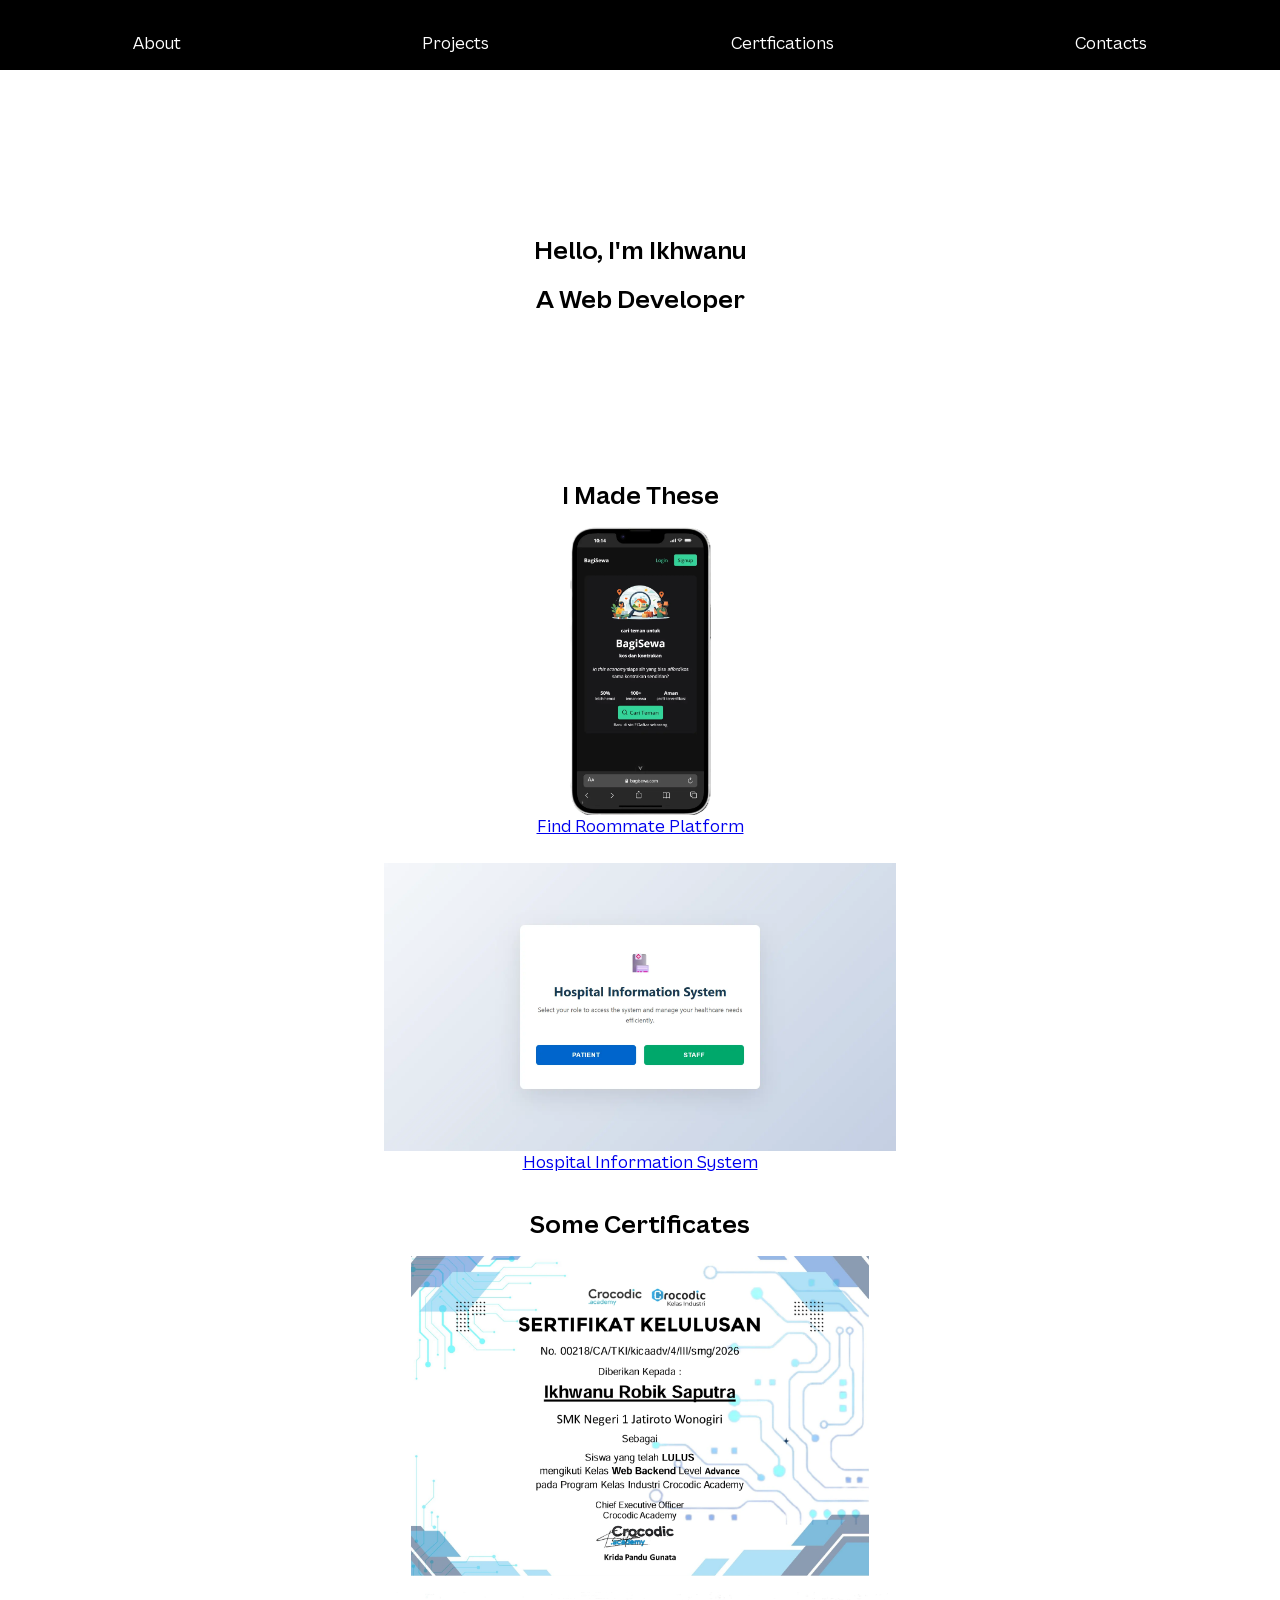
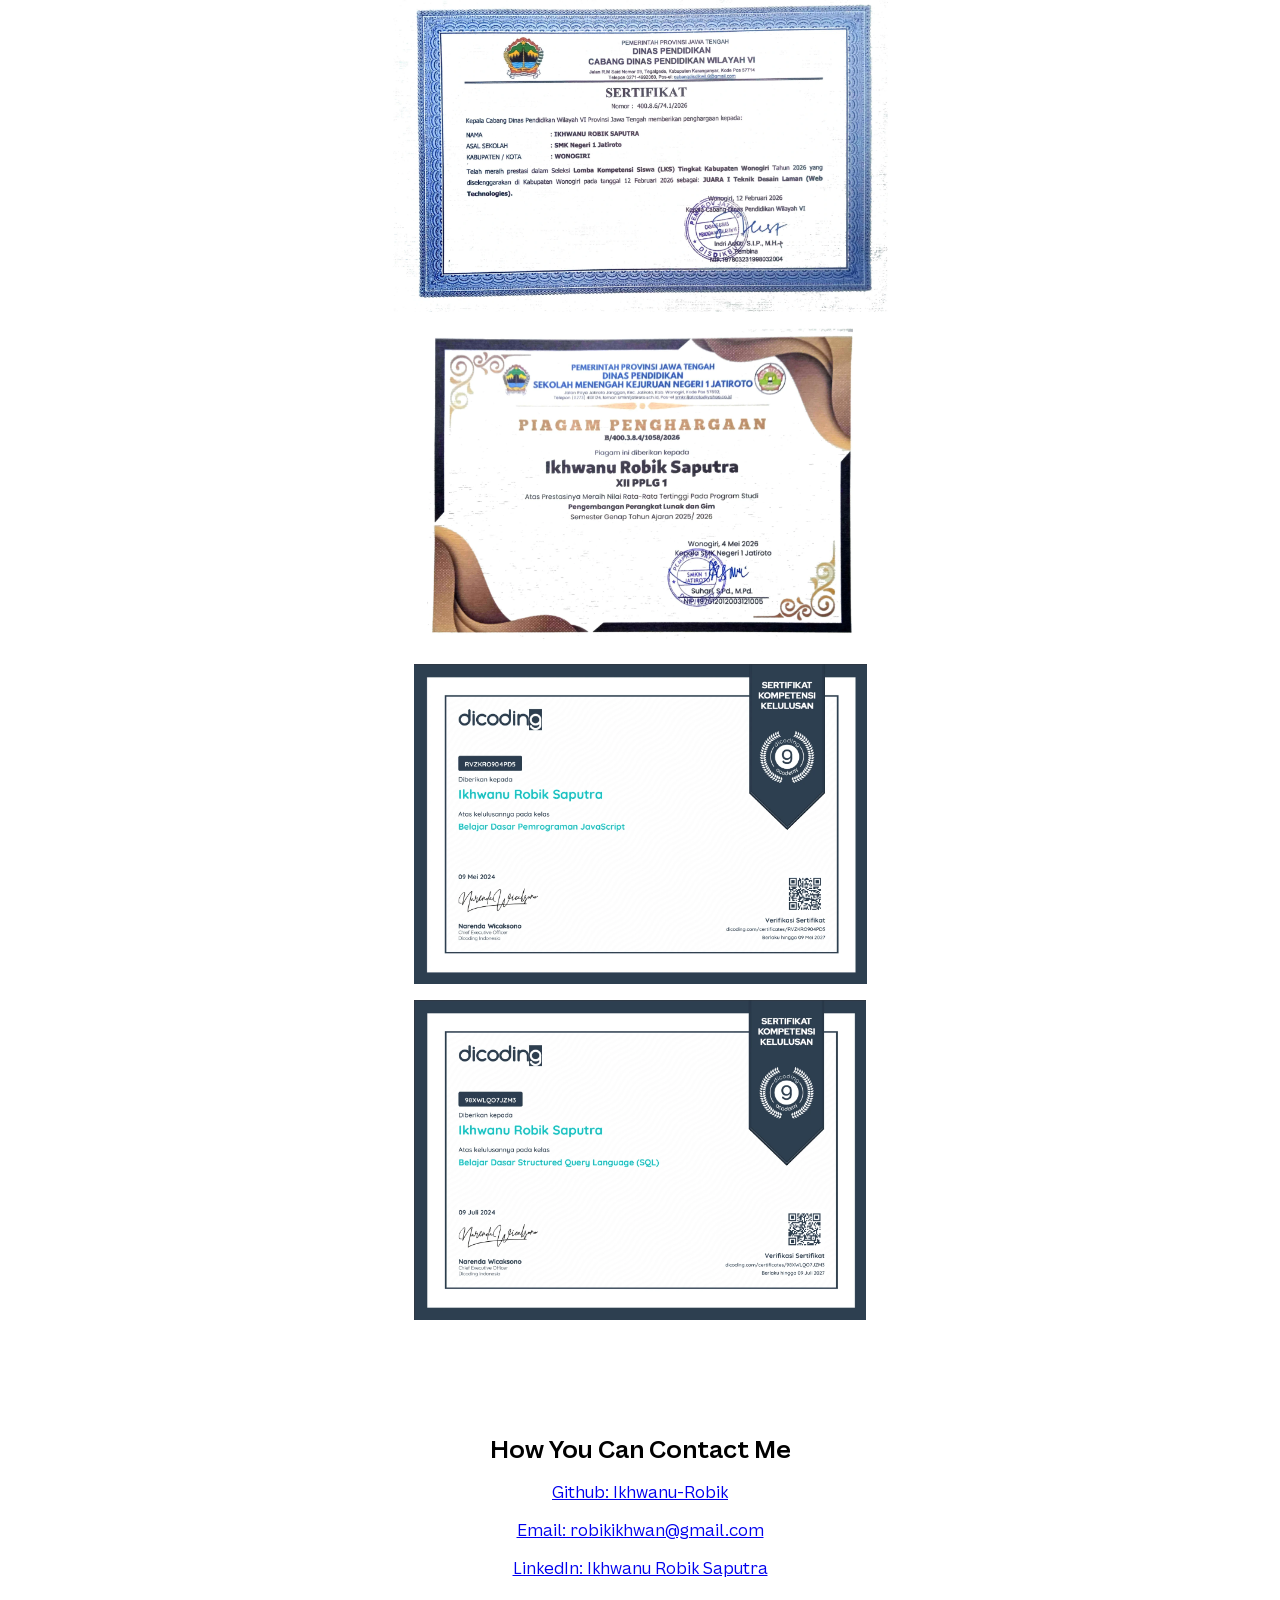
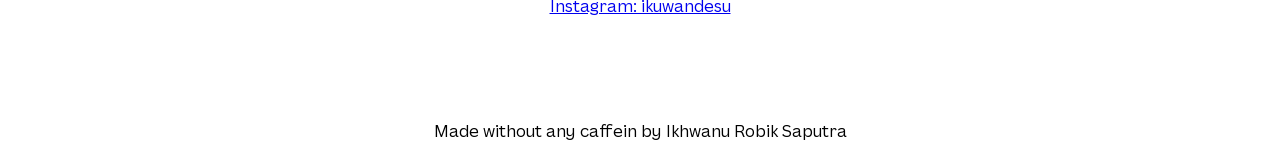
==== index.html @ 7d50087a "perf: change images to webp" ====
<!DOCTYPE html>
<html lang="en">
  <head>
    <meta charset="UTF-8" />
    <meta name="viewport" content="width=device-width, initial-scale=1.0" />
    <title>Ikhwanu Robik Saputra</title>
    <link rel="icon" href="favicon.ico" />
    <link rel="stylesheet" href="style.css" />
    <script src="script.js"></script>
  </head>
  <body>
    <div id="container">
      <header>
        <nav class="navigation-bar">
          <a href="#about">About</a>
          <a href="#projects">Projects</a>
          <a href="#certifications">Certfications</a>
          <a href="#contacts">Contacts</a>
        </nav>
      </header>
      <main>
        <section id="about">
          <h1>Hello, I'm Ikhwanu</h1>
          <h2>A Web Developer</h2>
        </section>
        <section id="projects">
          <h2>I Made These</h2>
          <div class="projects">
            <img
              src="./assets/images/find-roommate-thumbnail.webp"
              alt="find-roommate-thumbnail"
            />
            <a href="./projects/Find Roommate Platform"
              >Find Roommate Platform</a
            >
          </div>
          <div class="projects">
            <img
              src="./assets/images/hospital-information-thumbnail.webp"
              alt="hospital-information-thumbnail"
            />
            <a href="./projects/Hospital Information System" class="projects"
              >Hospital Information System</a
            >
          </div>
        </section>
        <section id="certifications">
          <h2>Some Certificates</h2>
          <div class="certificates">
            <img
              src="./assets/images/certificates/kelas_industri.webp"
              alt="Sertifikat Crocodic Academy"
            />
          </div>
          <div class="certificates">
            <img
              src="./assets//images/certificates/lks_kabupaten.webp"
              alt="Sertifikat LKS Tingkat Kabupaten Wonogiri"
            />
          </div>
          <div class="certificates">
            <img
              src="./assets//images/certificates/nilai_tertinggi_jurusan.webp"
              alt="Sertifikat Nilai Tertinggi Jurusan"
            />
          </div>
          <div class="certificates">
            <img
              src="./assets//images/certificates/dicoding_js.webp"
              alt="Sertifikat Dicoding Academy Course Javascript"
            />
          </div>
          <div class="certificates">
            <img
              src="./assets//images/certificates/dicoding_sql.webp"
              alt="Sertifikat Dicoding Academy Course SQL"
            />
          </div>
          <!-- TODO: if there's more than 4 certificates, hide them behind a "show more" -->
        </section>
        <section id="contacts">
          <h2>How You Can Contact Me</h2>
          <div class="contact-items">
            <a href="https://github.com/Ikhwanu-Robik">Github: Ikhwanu-Robik</a>
          </div>
          <div class="contact-items">
            <a href="mailto:robikikhwan@gmail.com"
              >Email: robikikhwan@gmail.com</a
            >
          </div>
          <div class="contact-items">
            <a
              href="https://www.linkedin.com/in/ikhwanu-robik-saputra-10a2ab3b2"
              >LinkedIn: Ikhwanu Robik Saputra</a
            >
          </div>
          <div class="contact-items">
            <a href="https://instagram.com/ikuwandesu">Instagram: ikuwandesu</a>
          </div>
        </section>
      </main>
      <footer>Made without any caffein by Ikhwanu Robik Saputra</footer>
    </div>
  </body>
</html>
---- style.css ----
* {
  padding: 0;
  margin: 0;
  box-sizing: border-box;
  font-family: "Canva Sans VF";
}

@font-face {
  font-family: "Canva Sans VF";
  src: url("./assets/fonts/CanvaSans-VF.ttf");
}

#container {
  max-width: 100svw;
  overflow-x: hidden;
  display: flex;
  flex-direction: column;
  justify-content: center;
  align-items: center;
}

header {
  position: sticky;
  top: 0;
  background-color: black;
  color: white;
  padding: 1rem;
  width: 100svw;
}

header > nav {
  /* this is a margin against the burger toggle */
  margin-top: 1rem;

  display: flex;
  flex-direction: column;
  gap: 0.5rem;
}

header > nav a {
  text-decoration: none;
  color: white;
}

header > nav a:hover {
  text-decoration: underline;
  color: gray;
}

main > section {
  min-height: 40svh;
  display: flex;
  flex-direction: column;
  justify-content: center;
  align-items: center;
  gap: 1rem;
  margin-top: 1.5rem;
}

.projects {
  width: 80svw;
  height: 10rem;
  position: relative;
  display: flex;
  flex-direction: column;
  align-items: center;
}

.projects img {
  height: 90%;
}

.certificates {
  width: 80svw;
  height: 10rem;
  display: flex;
  justify-content: center;
}

.certificates img {
  height: 100%;
}

footer {
  max-width: 80svw;
  text-align: center;
  padding: 1rem;
}

@media screen and (min-width: 600px) {
  .navigation-bar {
    display: flex;
    flex-direction: row;
    justify-content: space-around;
  }

  section {
    width: 60svw;
  }

  .projects,
  .certificates {
    width: 50svw;
    height: 20rem;
  }
}
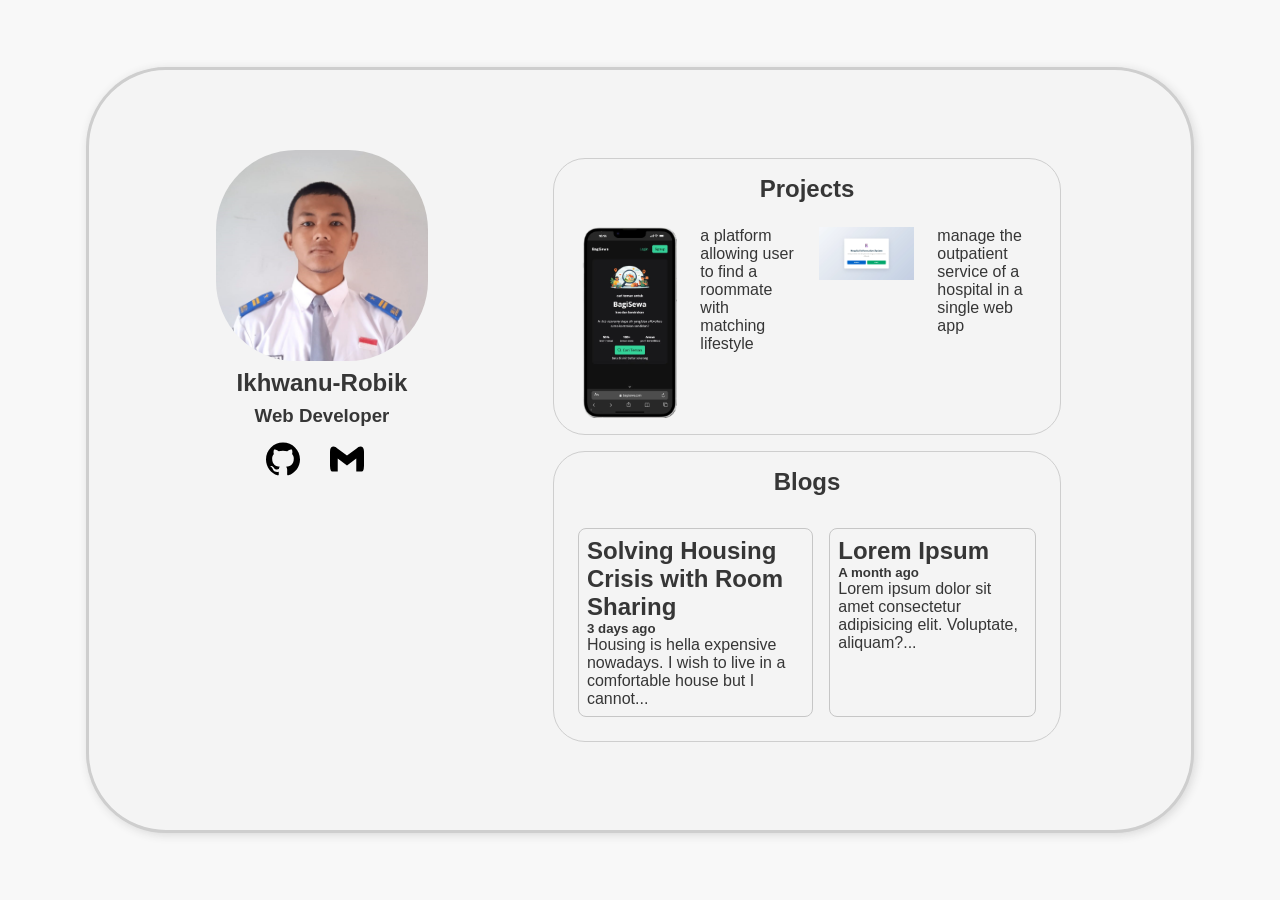
==== commit a31d1bca: "redesign" ====
--- a/index.html
+++ b/index.html
@@ -3,103 +3,56 @@
   <head>
     <meta charset="UTF-8" />
     <meta name="viewport" content="width=device-width, initial-scale=1.0" />
-    <title>Ikhwanu Robik Saputra</title>
-    <link rel="icon" href="favicon.ico" />
+    <title>Portofolio of Ikhwanu Robik</title>
     <link rel="stylesheet" href="style.css" />
-    <script src="script.js"></script>
   </head>
   <body>
-    <div id="container">
-      <header>
-        <nav class="navigation-bar">
-          <a href="#about">About</a>
-          <a href="#projects">Projects</a>
-          <a href="#certifications">Certfications</a>
-          <a href="#contacts">Contacts</a>
-        </nav>
-      </header>
-      <main>
-        <section id="about">
-          <h1>Hello, I'm Ikhwanu</h1>
-          <h2>A Web Developer</h2>
-        </section>
-        <section id="projects">
-          <h2>I Made These</h2>
-          <div class="projects">
-            <img
-              src="./assets/images/find-roommate-thumbnail.webp"
-              alt="find-roommate-thumbnail"
-            />
-            <a href="./projects/Find Roommate Platform"
-              >Find Roommate Platform</a
-            >
+    <div class="container">
+      <div class="card">
+        <div class="profile">
+          <img src="./assets/images/photo-of-ikhwanu.jpg" alt="photo of Ikhwanu">
+          <h2 class="name">Ikhwanu-Robik</h2>
+          <h3 class="specialization">Web Developer</h3>
+          <div class="contacts">
+            <a href="https://github.com/Ikhwanu-Robik">
+              <img src="./assets/icons/github.svg" alt="github">
+            </a>
+            <a href="mailto:robikikhwan@gmail.com">
+              <img src="./assets/icons/gmail.svg" alt="email">
+            </a>
           </div>
-          <div class="projects">
-            <img
-              src="./assets/images/hospital-information-thumbnail.webp"
-              alt="hospital-information-thumbnail"
-            />
-            <a href="./projects/Hospital Information System" class="projects"
-              >Hospital Information System</a
-            >
+        </div>        
+        <div class="portfolio">
+          <div class="projects-container">
+            <h2 class="title">Projects</h2>
+            <div class="content">
+              <div class="project-item">
+                <img src="./assets/images/find-roommate-thumbnail.webp" alt="find-roommate-thumbnail">
+                <p class="description">a platform allowing user to find a roommate with matching lifestyle</p>
+              </div>
+              <div class="project-item">
+                <img src="./assets/images/hospital-information-thumbnail.webp" alt="hospital-information-thumbnail">
+                <p class="description">manage the outpatient service of a hospital in a single web app</p>
+              </div>
+            </div>
           </div>
-        </section>
-        <section id="certifications">
-          <h2>Some Certificates</h2>
-          <div class="certificates">
-            <img
-              src="./assets/images/certificates/kelas_industri.webp"
-              alt="Sertifikat Crocodic Academy"
-            />
+          <div class="blogs-container">
+            <h2 class="title">Blogs</h2>
+            <div class="content">
+              <div class="blog-item">
+                <h2>Solving Housing Crisis with Room Sharing</h2>
+                <h5>3 days ago</h5>
+                <p>Housing is hella expensive nowadays. I wish to live in a comfortable house but I cannot...</p>
+              </div>
+              <div class="blog-item">
+                <h2>Lorem Ipsum</h2>
+                <h5>A month ago</h5>
+                <p>Lorem ipsum dolor sit amet consectetur adipisicing elit. Voluptate, aliquam?...</p>
+              </div>
+            </div>
           </div>
-          <div class="certificates">
-            <img
-              src="./assets//images/certificates/lks_kabupaten.webp"
-              alt="Sertifikat LKS Tingkat Kabupaten Wonogiri"
-            />
-          </div>
-          <div class="certificates">
-            <img
-              src="./assets//images/certificates/nilai_tertinggi_jurusan.webp"
-              alt="Sertifikat Nilai Tertinggi Jurusan"
-            />
-          </div>
-          <div class="certificates">
-            <img
-              src="./assets//images/certificates/dicoding_js.webp"
-              alt="Sertifikat Dicoding Academy Course Javascript"
-            />
-          </div>
-          <div class="certificates">
-            <img
-              src="./assets//images/certificates/dicoding_sql.webp"
-              alt="Sertifikat Dicoding Academy Course SQL"
-            />
-          </div>
-          <!-- TODO: if there's more than 4 certificates, hide them behind a "show more" -->
-        </section>
-        <section id="contacts">
-          <h2>How You Can Contact Me</h2>
-          <div class="contact-items">
-            <a href="https://github.com/Ikhwanu-Robik">Github: Ikhwanu-Robik</a>
-          </div>
-          <div class="contact-items">
-            <a href="mailto:robikikhwan@gmail.com"
-              >Email: robikikhwan@gmail.com</a
-            >
-          </div>
-          <div class="contact-items">
-            <a
-              href="https://www.linkedin.com/in/ikhwanu-robik-saputra-10a2ab3b2"
-              >LinkedIn: Ikhwanu Robik Saputra</a
-            >
-          </div>
-          <div class="contact-items">
-            <a href="https://instagram.com/ikuwandesu">Instagram: ikuwandesu</a>
-          </div>
-        </section>
-      </main>
-      <footer>Made without any caffein by Ikhwanu Robik Saputra</footer>
+        </div>
+      </div>
     </div>
   </body>
 </html>
--- a/style.css
+++ b/style.css
@@ -2,105 +2,104 @@
   padding: 0;
   margin: 0;
   box-sizing: border-box;
-  font-family: "Canva Sans VF";
+  font-family: sans-serif;
+  color: rgb(54, 54, 54);
 }
 
-@font-face {
-  font-family: "Canva Sans VF";
-  src: url("./assets/fonts/CanvaSans-VF.ttf");
+.container {
+  width: 100svw;
+  height: 100svh;
+  display: flex;
+  justify-content: center;
+  align-items: center;
+  padding: 1.5rem;
+  background-color: rgb(248, 248, 248);
 }
 
-#container {
-  max-width: 100svw;
-  overflow-x: hidden;
+.card {
+  background-color: rgb(244, 244, 244);
+  border: 3px solid rgb(206, 206, 206);
+  box-shadow: 2px 2px 10px rgb(217, 217, 217);
+  border-radius: 5rem;
+  width: 90%;
+  height: 90%;
+  display: flex;
+  gap: 2rem;
+  justify-content: center;
+  align-items: center;
+  padding: 3rem;
+}
+
+.profile {
+  width: 30%;
+  height: 100%;
+  padding-top: 2rem;
   display: flex;
   flex-direction: column;
-  justify-content: center;
   align-items: center;
-}
-
-header {
-  position: sticky;
-  top: 0;
-  background-color: black;
-  color: white;
-  padding: 1rem;
-  width: 100svw;
-}
-
-header > nav {
-  /* this is a margin against the burger toggle */
-  margin-top: 1rem;
-
-  display: flex;
-  flex-direction: column;
+  justify-content: flex-start;
   gap: 0.5rem;
 }
 
-header > nav a {
-  text-decoration: none;
-  color: white;
+.profile img {
+  width: 70%;
+  border-radius: 5rem;
 }
 
-header > nav a:hover {
-  text-decoration: underline;
-  color: gray;
+.profile .contacts {
+  display: flex;
+  gap: 1rem;
 }
 
-main > section {
-  min-height: 40svh;
+.profile .contacts a img {
+  height: 3rem;
+}
+
+.portfolio {
+  width: 60%;
   display: flex;
   flex-direction: column;
-  justify-content: center;
-  align-items: center;
   gap: 1rem;
-  margin-top: 1.5rem;
+  padding: 0 3rem;
 }
 
-.projects {
-  width: 80svw;
-  height: 10rem;
-  position: relative;
+.projects-container, .blogs-container {
+  border: 1px solid rgb(206, 206, 206);
+  border-radius: 2rem;
+  padding: 1rem;
   display: flex;
   flex-direction: column;
   align-items: center;
+  gap: 1.5rem;
 }
 
-.projects img {
-  height: 90%;
+.projects-container .content, .blogs-container .content {
+  width: 100%;
+  display: flex;
+  /* overflow-x: scroll; */
 }
 
-.certificates {
-  width: 80svw;
-  height: 10rem;
+.project-item {
+  height: 100%;
+  width: 100%;
   display: flex;
-  justify-content: center;
+  justify-content: space-around;
 }
 
-.certificates img {
+.project-item img {
   height: 100%;
+  width: 40%;
 }
 
-footer {
-  max-width: 80svw;
-  text-align: center;
-  padding: 1rem;
+.project-item .description {
+  width: 40%;
 }
 
-@media screen and (min-width: 600px) {
-  .navigation-bar {
-    display: flex;
-    flex-direction: row;
-    justify-content: space-around;
-  }
-
-  section {
-    width: 60svw;
-  }
-
-  .projects,
-  .certificates {
-    width: 50svw;
-    height: 20rem;
-  }
+.blog-item {
+  display: flex;
+  flex-direction: column;
+  padding: 0.5rem;
+  margin: 0.5rem;
+  border-radius: 0.5rem;
+  border: 1px solid rgb(198, 198, 198);
 }
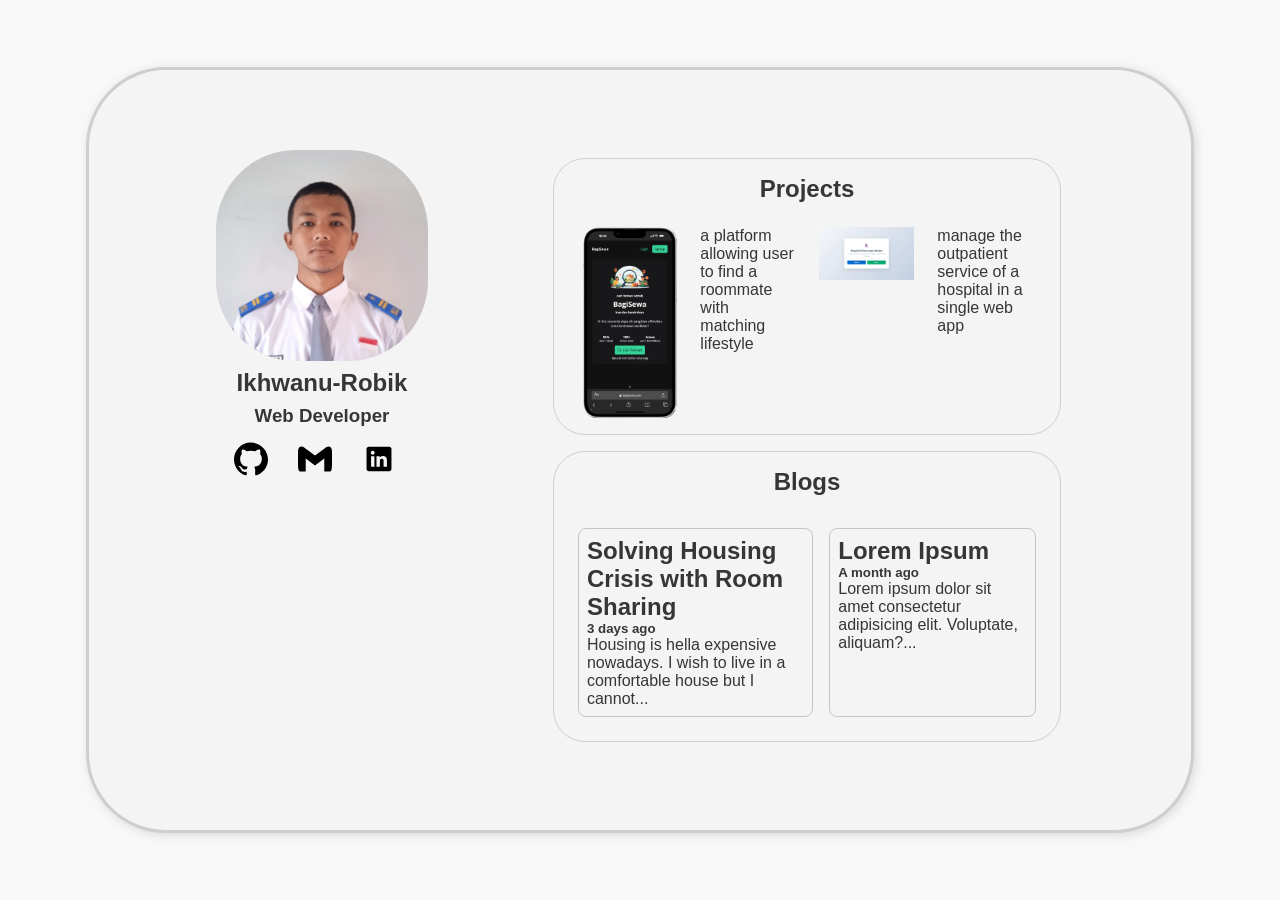
==== commit a21c272d: "feat: linkedin link" ====
--- a/index.html
+++ b/index.html
@@ -19,6 +19,10 @@
             </a>
             <a href="mailto:robikikhwan@gmail.com">
               <img src="./assets/icons/gmail.svg" alt="email">
+            </a>
+            <a href="https://www.linkedin.com/in/ikhwanu-robik-saputra-10a2ab3b2">
+              <img src="./assets/icons/icons8-linkedin.svg" alt="LinkedIn">
+              <!-- LinkedIn icon by Icons8 -->
             </a>
           </div>
         </div>        
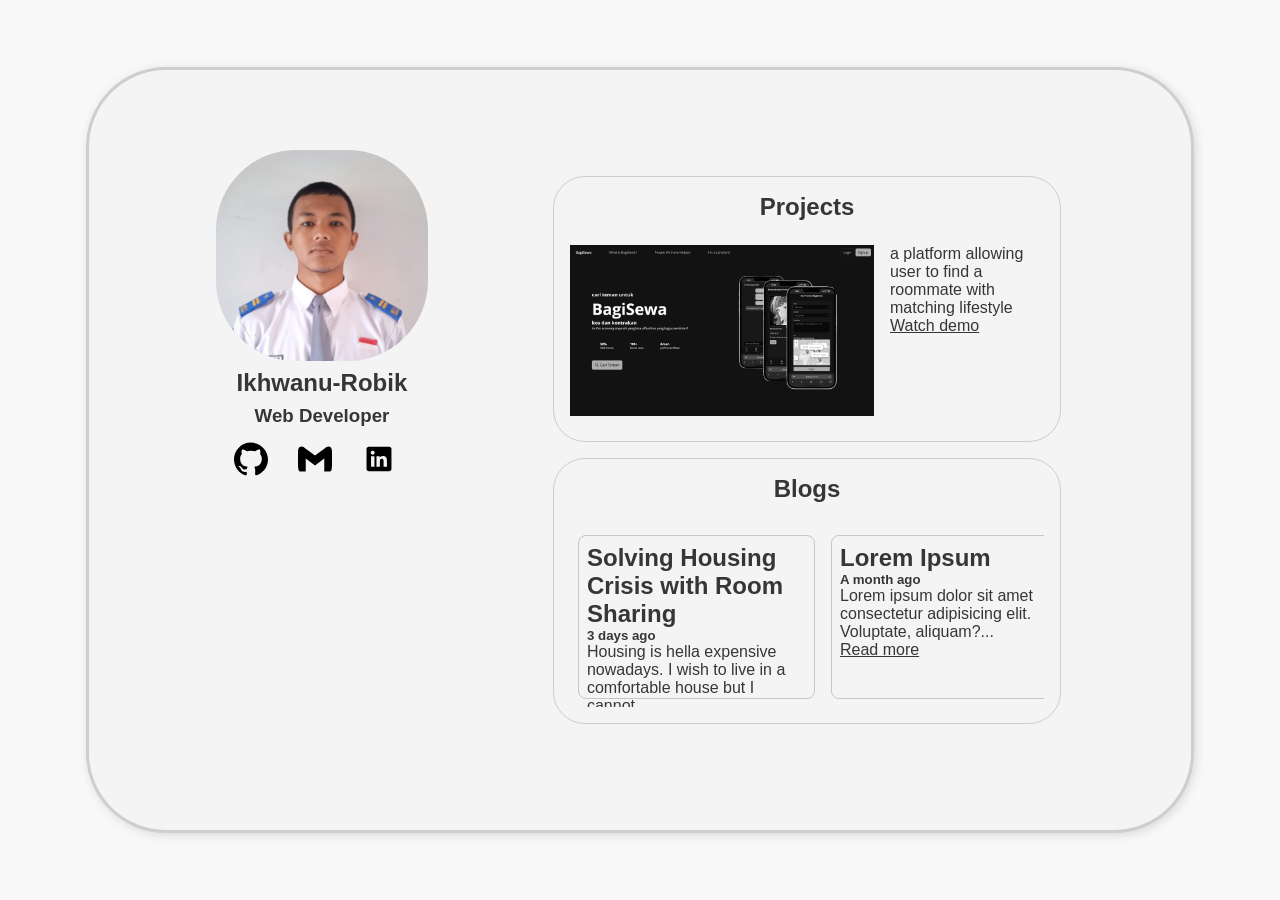
==== commit 4ce14cee: "feat: add links and style projects + blogs - add 'read me' link to blog item - add 'watch demo' link" ====
--- a/index.html
+++ b/index.html
@@ -31,12 +31,18 @@
             <h2 class="title">Projects</h2>
             <div class="content">
               <div class="project-item">
-                <img src="./assets/images/find-roommate-thumbnail.webp" alt="find-roommate-thumbnail">
-                <p class="description">a platform allowing user to find a roommate with matching lifestyle</p>
+                <img src="./assets/images/find-roommate-thumbnail.png" alt="find-roommate-thumbnail">
+                <div class="text">
+                  <p class="description">a platform allowing user to find a roommate with matching lifestyle</p>
+                  <a href="https://youtube.com/profile-video-bagisewa">Watch demo</a>
+                </div>
               </div>
               <div class="project-item">
                 <img src="./assets/images/hospital-information-thumbnail.webp" alt="hospital-information-thumbnail">
-                <p class="description">manage the outpatient service of a hospital in a single web app</p>
+                <div class="text">
+                  <p class="description">manage the outpatient service of a hospital in a single web app</p>
+                  <a href="https://youtube.com/profile-video-hospital-information-system">Watch demo</a>
+                </div>
               </div>
             </div>
           </div>
@@ -47,11 +53,13 @@
                 <h2>Solving Housing Crisis with Room Sharing</h2>
                 <h5>3 days ago</h5>
                 <p>Housing is hella expensive nowadays. I wish to live in a comfortable house but I cannot...</p>
+                <a href="">Read more</a>
               </div>
               <div class="blog-item">
                 <h2>Lorem Ipsum</h2>
                 <h5>A month ago</h5>
                 <p>Lorem ipsum dolor sit amet consectetur adipisicing elit. Voluptate, aliquam?...</p>
+                <a href="">Read more</a>
               </div>
             </div>
           </div>
--- a/style.css
+++ b/style.css
@@ -75,31 +75,86 @@
 
 .projects-container .content, .blogs-container .content {
   width: 100%;
+  height: 20svh;
   display: flex;
-  /* overflow-x: scroll; */
+  overflow-x: auto;
 }
 
-.project-item {
-  height: 100%;
-  width: 100%;
+.project-item { 
+  flex: 0 0 100%;
   display: flex;
   justify-content: space-around;
+  gap: 1rem;
 }
 
 .project-item img {
-  height: 100%;
-  width: 40%;
+  height: 95%;
+  filter: grayscale(1)
 }
 
-.project-item .description {
+.project-item img:hover {
+  filter: grayscale(0);
+}
+
+.project-item .text {
   width: 40%;
 }
 
 .blog-item {
+  flex: 0 0 50%;
   display: flex;
   flex-direction: column;
   padding: 0.5rem;
   margin: 0.5rem;
   border-radius: 0.5rem;
   border: 1px solid rgb(198, 198, 198);
+}
+
+@media screen and (max-width: 700px) {
+  .container {
+    align-items: flex-start;
+    padding: 1rem;
+  }
+
+  .card {
+    width: 95%;
+    flex-direction: column;
+    padding: 0;
+    height: fit-content;
+    padding-bottom: 2rem;
+    border-radius: 2rem;
+  }
+
+  .profile {
+    width: 80%;
+  }
+
+  .portfolio {
+    width: 100%;
+    padding: 0 1rem;
+  }
+
+  .portfolio .projects-container, .portfolio .blogs-container {
+    border: none;
+  }
+
+  .portfolio .projects-container .content, .portfolio .blogs-container .content {
+    flex-direction: column;
+    gap: 1rem;
+    height: fit-content;
+  }
+
+  .project-item {
+    flex-direction: column;
+    align-items: center;
+  }
+
+  .project-item img {
+    width: 90%;
+    height: auto;
+  }
+
+  .project-item .text {
+    width: 90%;
+  }
 }
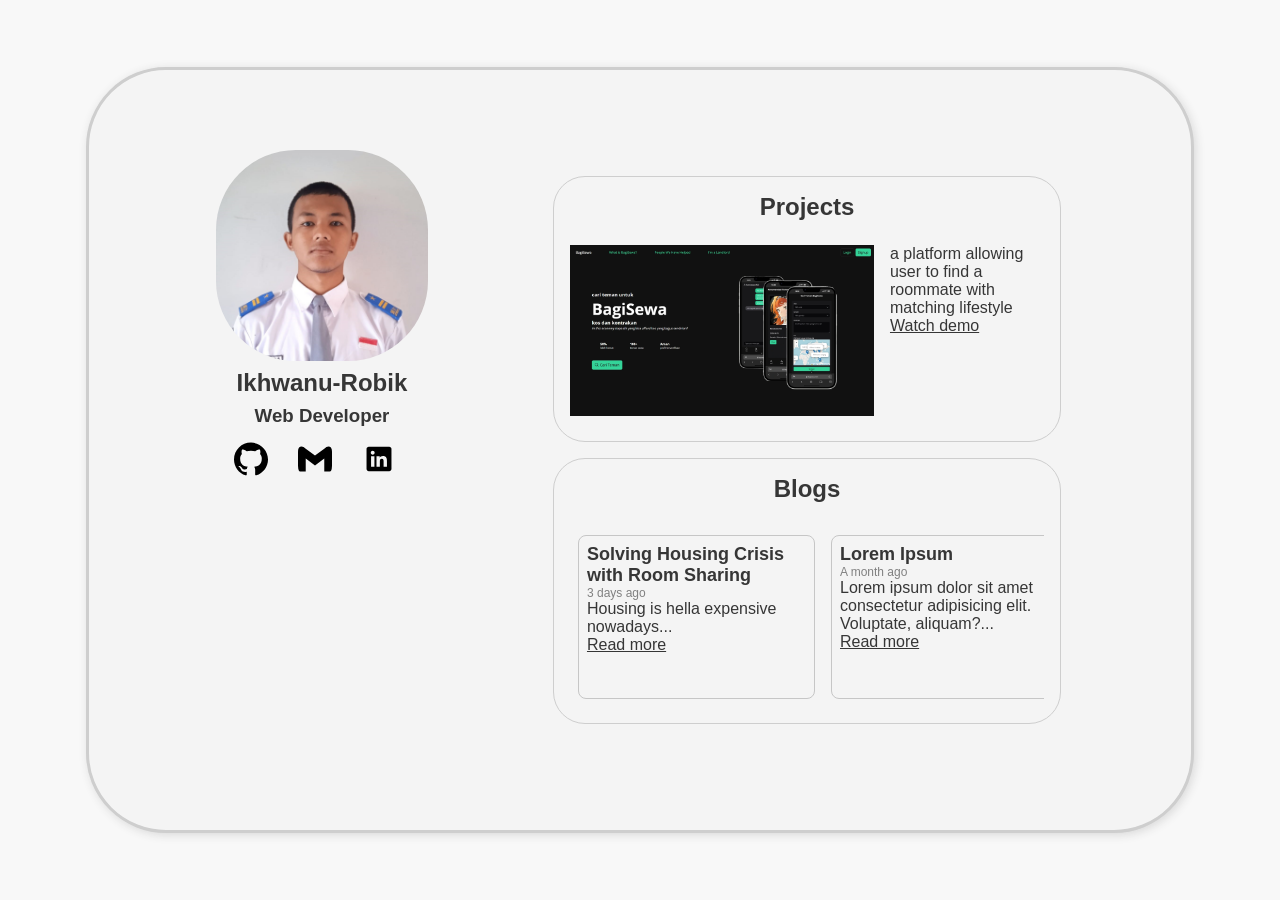
==== commit e5c969d1: "style: change blog item style" ====
--- a/index.html
+++ b/index.html
@@ -31,7 +31,7 @@
             <h2 class="title">Projects</h2>
             <div class="content">
               <div class="project-item">
-                <img src="./assets/images/find-roommate-thumbnail.png" alt="find-roommate-thumbnail">
+                <img src="./assets/images/find-roommate-thumbnail.webp" alt="find-roommate-thumbnail">
                 <div class="text">
                   <p class="description">a platform allowing user to find a roommate with matching lifestyle</p>
                   <a href="https://youtube.com/profile-video-bagisewa">Watch demo</a>
@@ -50,15 +50,15 @@
             <h2 class="title">Blogs</h2>
             <div class="content">
               <div class="blog-item">
-                <h2>Solving Housing Crisis with Room Sharing</h2>
-                <h5>3 days ago</h5>
-                <p>Housing is hella expensive nowadays. I wish to live in a comfortable house but I cannot...</p>
+                <h2 class="title">Solving Housing Crisis with Room Sharing</h2>
+                <h5 class="post-time">3 days ago</h5>
+                <p class="summary">Housing is hella expensive nowadays...</p>
                 <a href="">Read more</a>
               </div>
               <div class="blog-item">
-                <h2>Lorem Ipsum</h2>
-                <h5>A month ago</h5>
-                <p>Lorem ipsum dolor sit amet consectetur adipisicing elit. Voluptate, aliquam?...</p>
+                <h2 class="title">Lorem Ipsum</h2>
+                <h5 class="post-time">A month ago</h5>
+                <p class="summary">Lorem ipsum dolor sit amet consectetur adipisicing elit. Voluptate, aliquam?...</p>
                 <a href="">Read more</a>
               </div>
             </div>
--- a/style.css
+++ b/style.css
@@ -89,11 +89,6 @@
 
 .project-item img {
   height: 95%;
-  filter: grayscale(1)
-}
-
-.project-item img:hover {
-  filter: grayscale(0);
 }
 
 .project-item .text {
@@ -108,6 +103,16 @@
   margin: 0.5rem;
   border-radius: 0.5rem;
   border: 1px solid rgb(198, 198, 198);
+}
+
+.blog-item .title {
+  font-size: 18px; 
+}
+
+.blog-item .post-time {
+  font-weight: lighter;
+  font-size: 12px;
+  color: gray;
 }
 
 @media screen and (max-width: 700px) {
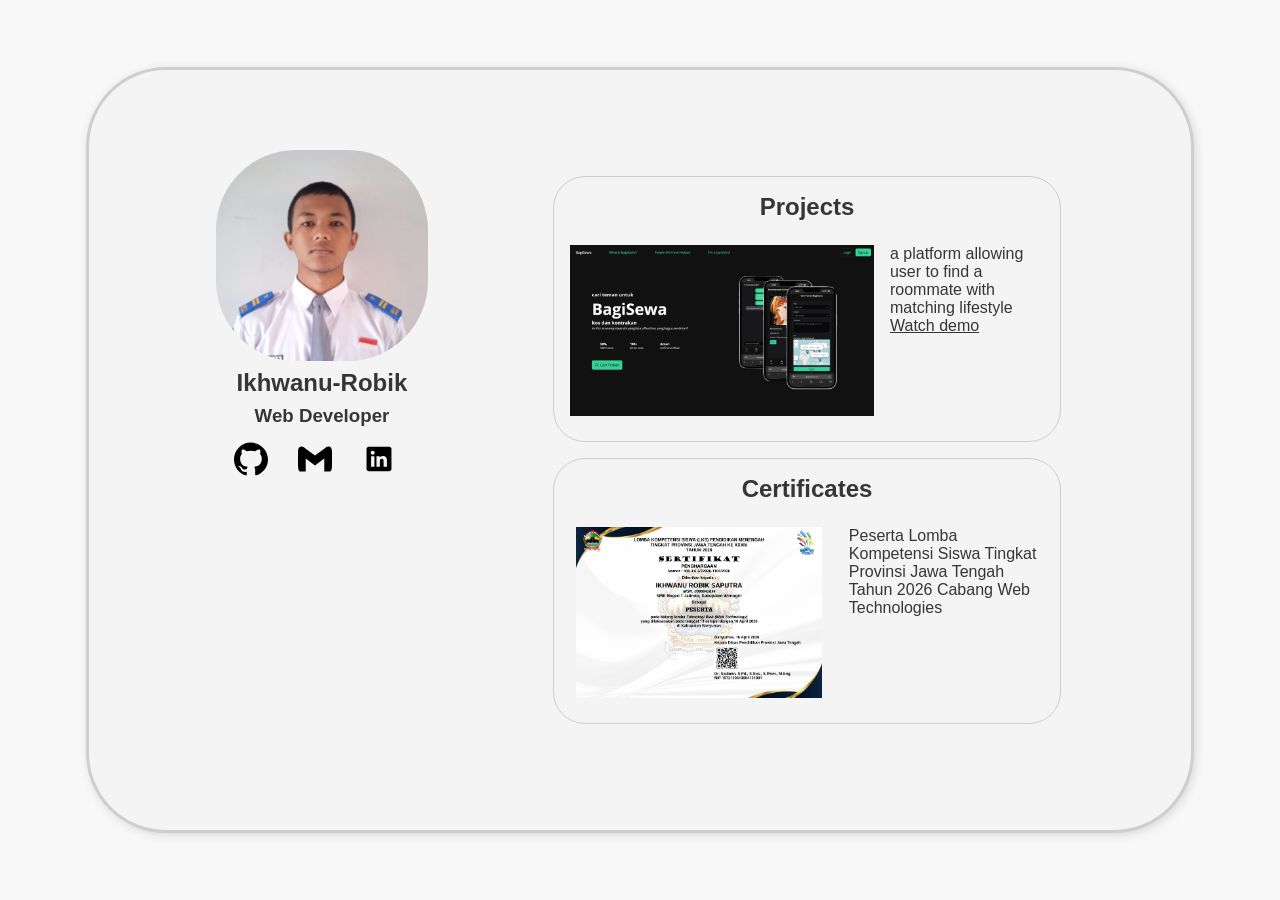
==== commit 5b59f599: "feat: change blogs to certificates (temporary)" ====
--- a/index.html
+++ b/index.html
@@ -46,20 +46,44 @@
               </div>
             </div>
           </div>
-          <div class="blogs-container">
-            <h2 class="title">Blogs</h2>
+          <div class="projects-container">
+            <h2 class="title">Certificates</h2>
             <div class="content">
-              <div class="blog-item">
-                <h2 class="title">Solving Housing Crisis with Room Sharing</h2>
-                <h5 class="post-time">3 days ago</h5>
-                <p class="summary">Housing is hella expensive nowadays...</p>
-                <a href="">Read more</a>
+              <div class="project-item">
+                <img src="./assets/images/certificates/peserta_lks_jateng.png" alt="peserta_lks_jateng">
+                <div class="text">
+                  <p class="description">Peserta Lomba Kompetensi Siswa Tingkat Provinsi Jawa Tengah Tahun 2026 Cabang Web Technologies</p>
+                </div>
               </div>
-              <div class="blog-item">
-                <h2 class="title">Lorem Ipsum</h2>
-                <h5 class="post-time">A month ago</h5>
-                <p class="summary">Lorem ipsum dolor sit amet consectetur adipisicing elit. Voluptate, aliquam?...</p>
-                <a href="">Read more</a>
+              <div class="project-item">
+                <img src="./assets/images/certificates/lks_kabupaten.webp" alt="lks_kabupaten">
+                <div class="text">
+                  <p class="description">Juara I Lomba Kompetensi Siswa Tingkat Kabupaten Wonogiri Tahun 2026 Cabang Web Technologies</p>
+                </div>
+              </div>
+              <div class="project-item">
+                <img src="./assets/images/certificates/kelas_industri.webp" alt="kelas_industri">
+                <div class="text">
+                  <p class="description">Lulus Kelas Pemrograman "Kelas Industri" by Crocodic Academy Bidang Web Backend</p>
+                </div>
+              </div>
+              <div class="project-item">
+                <img src="./assets/images/certificates/nilai_tertinggi_jurusan.webp" alt="nilai_tertinggi_jurusan">
+                <div class="text">
+                  <p class="description">Peraih Nilai Tertinggi Jurusan Pengembangan Perangkat Lunak dan Gim SMK N1 Jatiroto</p>
+                </div>
+              </div>
+              <div class="project-item">
+                <img src="./assets/images/certificates/dicoding_sql.webp" alt="dicoding_sql">
+                <div class="text">
+                  <p class="description">Lulus Kelas Pemrograman "Dasar SQL" by Dicoding Academy</p>
+                </div>
+              </div>
+              <div class="project-item">
+                <img src="./assets/images/certificates/dicoding_js.webp" alt="dicoding_js">
+                <div class="text">
+                  <p class="description">Lulus Kelas Pemrograman "Dasar JavaScript" by Dicoding Academy</p>
+                </div>
               </div>
             </div>
           </div>
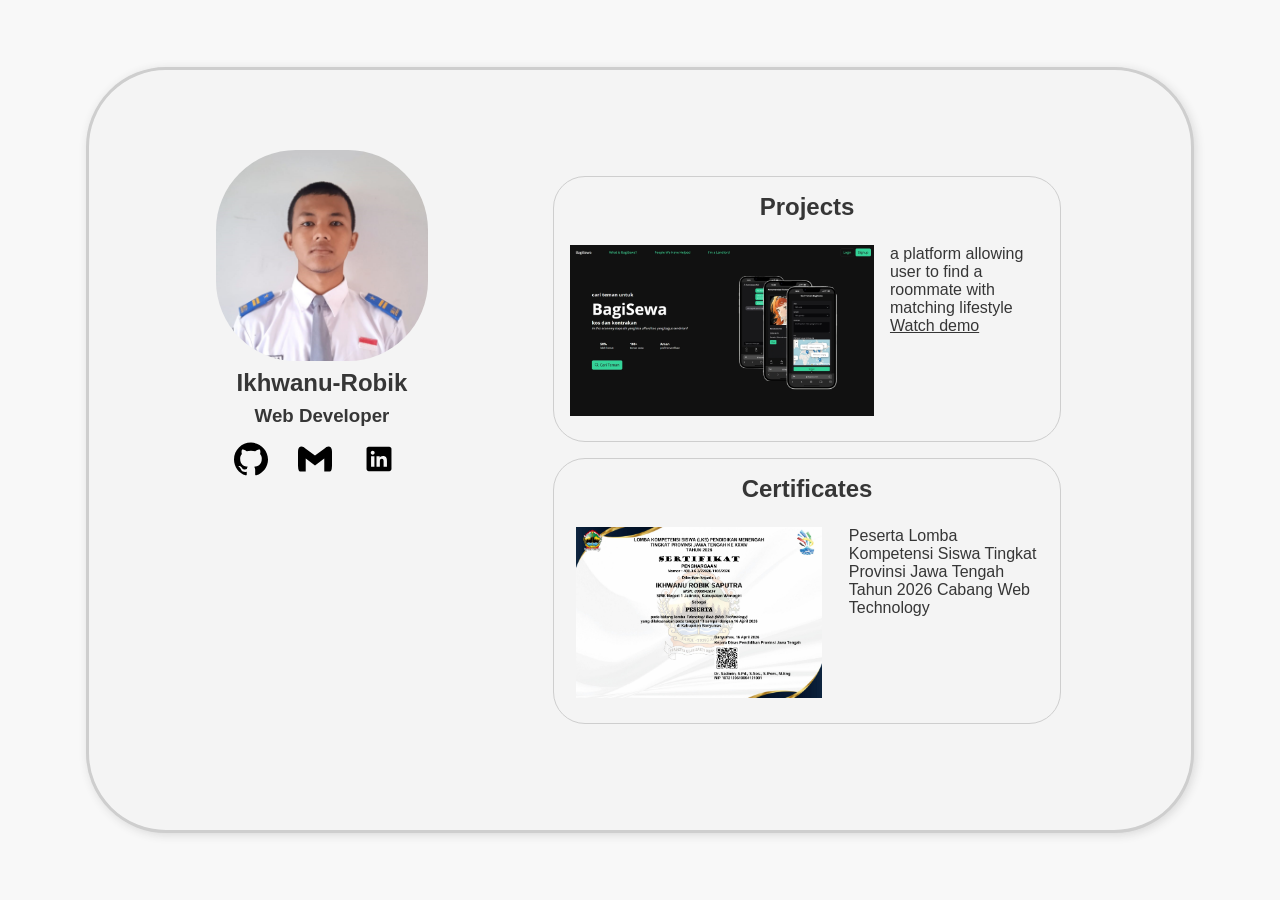
==== commit 1319c2b5: "feat: show full-size image" ====
--- a/index.html
+++ b/index.html
@@ -52,7 +52,7 @@
               <div class="project-item">
                 <img src="./assets/images/certificates/peserta_lks_jateng.png" alt="peserta_lks_jateng">
                 <div class="text">
-                  <p class="description">Peserta Lomba Kompetensi Siswa Tingkat Provinsi Jawa Tengah Tahun 2026 Cabang Web Technologies</p>
+                  <p class="description">Peserta Lomba Kompetensi Siswa Tingkat Provinsi Jawa Tengah Tahun 2026 Cabang Web Technology</p>
                 </div>
               </div>
               <div class="project-item">
@@ -90,5 +90,12 @@
         </div>
       </div>
     </div>
+
+    <!-- when an image is clicked, a zoomed in version will be shown as pop up -->
+    <div id="image-pop-up-container" class="invisible-pop-up">
+      <img id="image-pop-up" src="" alt="">
+    </div>
+
+    <script src="script.js"></script>
   </body>
 </html>
--- a/style.css
+++ b/style.css
@@ -115,6 +115,33 @@
   color: gray;
 }
 
+#image-pop-up-container {
+  position: fixed;
+  top: 0;
+  left: 0;
+  width: 100svw;
+  height: 100svh;
+  justify-content: center;
+  align-items: center;
+  background-color: rgb(0, 0, 0, 0.8);
+
+  transition: display 0.2s allow-discrete, opacity 0.2s;
+} 
+
+.visible-pop-up {
+  opacity: 1;
+  display: flex;
+}
+
+.invisible-pop-up {
+  opacity: 0;
+  display: none;
+}
+
+#image-pop-up {
+  height: 90%;
+}
+
 @media screen and (max-width: 700px) {
   .container {
     align-items: flex-start;
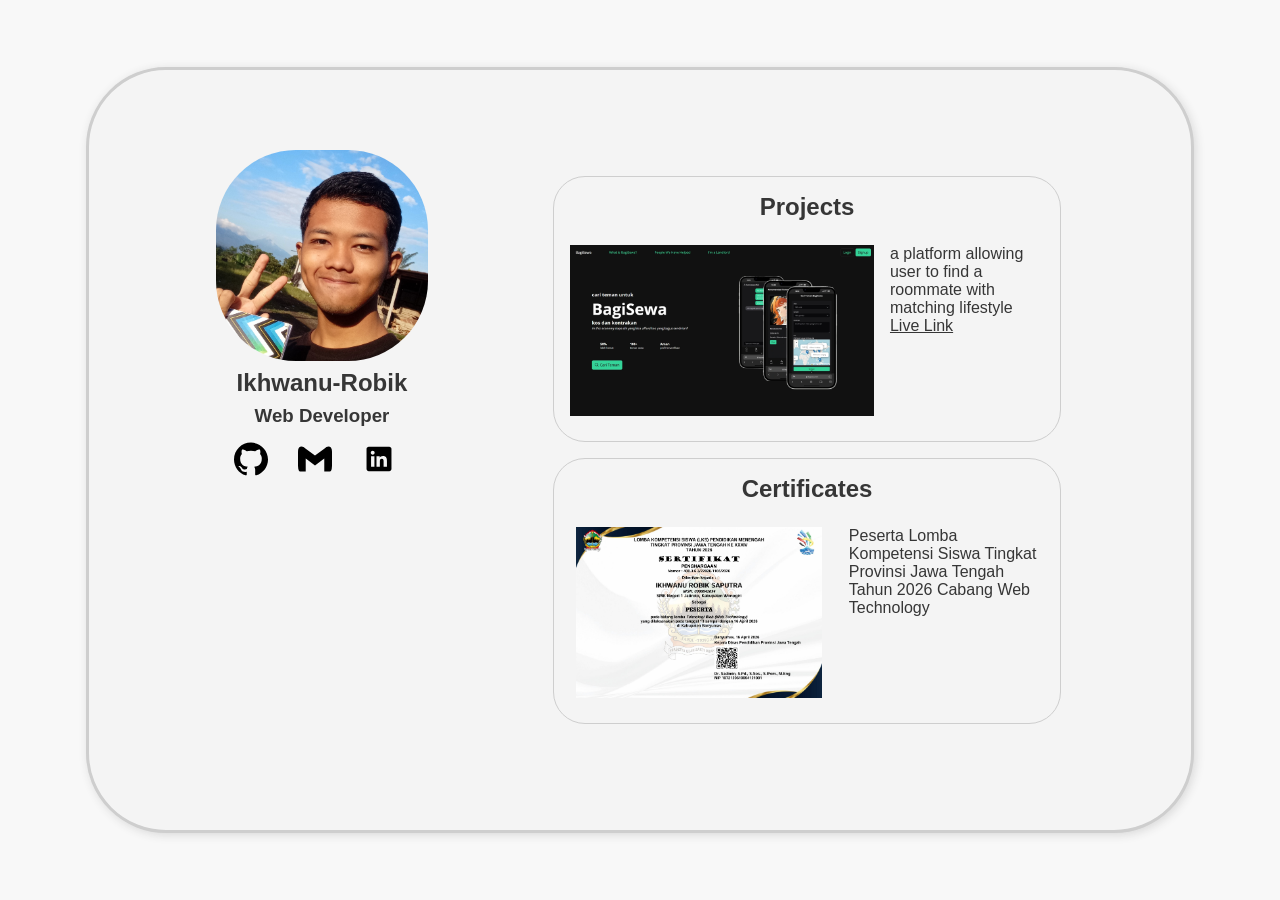
==== commit 2f4fbff4: "feat: update profile photo and project link" ====
--- a/index.html
+++ b/index.html
@@ -34,14 +34,16 @@
                 <img src="./assets/images/find-roommate-thumbnail.webp" alt="find-roommate-thumbnail">
                 <div class="text">
                   <p class="description">a platform allowing user to find a roommate with matching lifestyle</p>
-                  <a href="https://youtube.com/profile-video-bagisewa">Watch demo</a>
+                  <a href="https://bagisewa.my.id">Live Link</a>
                 </div>
               </div>
               <div class="project-item">
                 <img src="./assets/images/hospital-information-thumbnail.webp" alt="hospital-information-thumbnail">
                 <div class="text">
                   <p class="description">manage the outpatient service of a hospital in a single web app</p>
-                  <a href="https://youtube.com/profile-video-hospital-information-system">Watch demo</a>
+                  <a href="">live link not yet available</a>
+                  <br>
+                  <a href="https://github.com/Ikhwanu-Robik/Hospital-Inforamation-System">here's the Github repo instead</a>
                 </div>
               </div>
             </div>
--- a/style.css
+++ b/style.css
@@ -143,6 +143,11 @@
 }
 
 @media screen and (max-width: 700px) {
+  #image-pop-up {
+    height: auto;
+    width: 90%;
+  }
+
   .container {
     align-items: flex-start;
     padding: 1rem;
